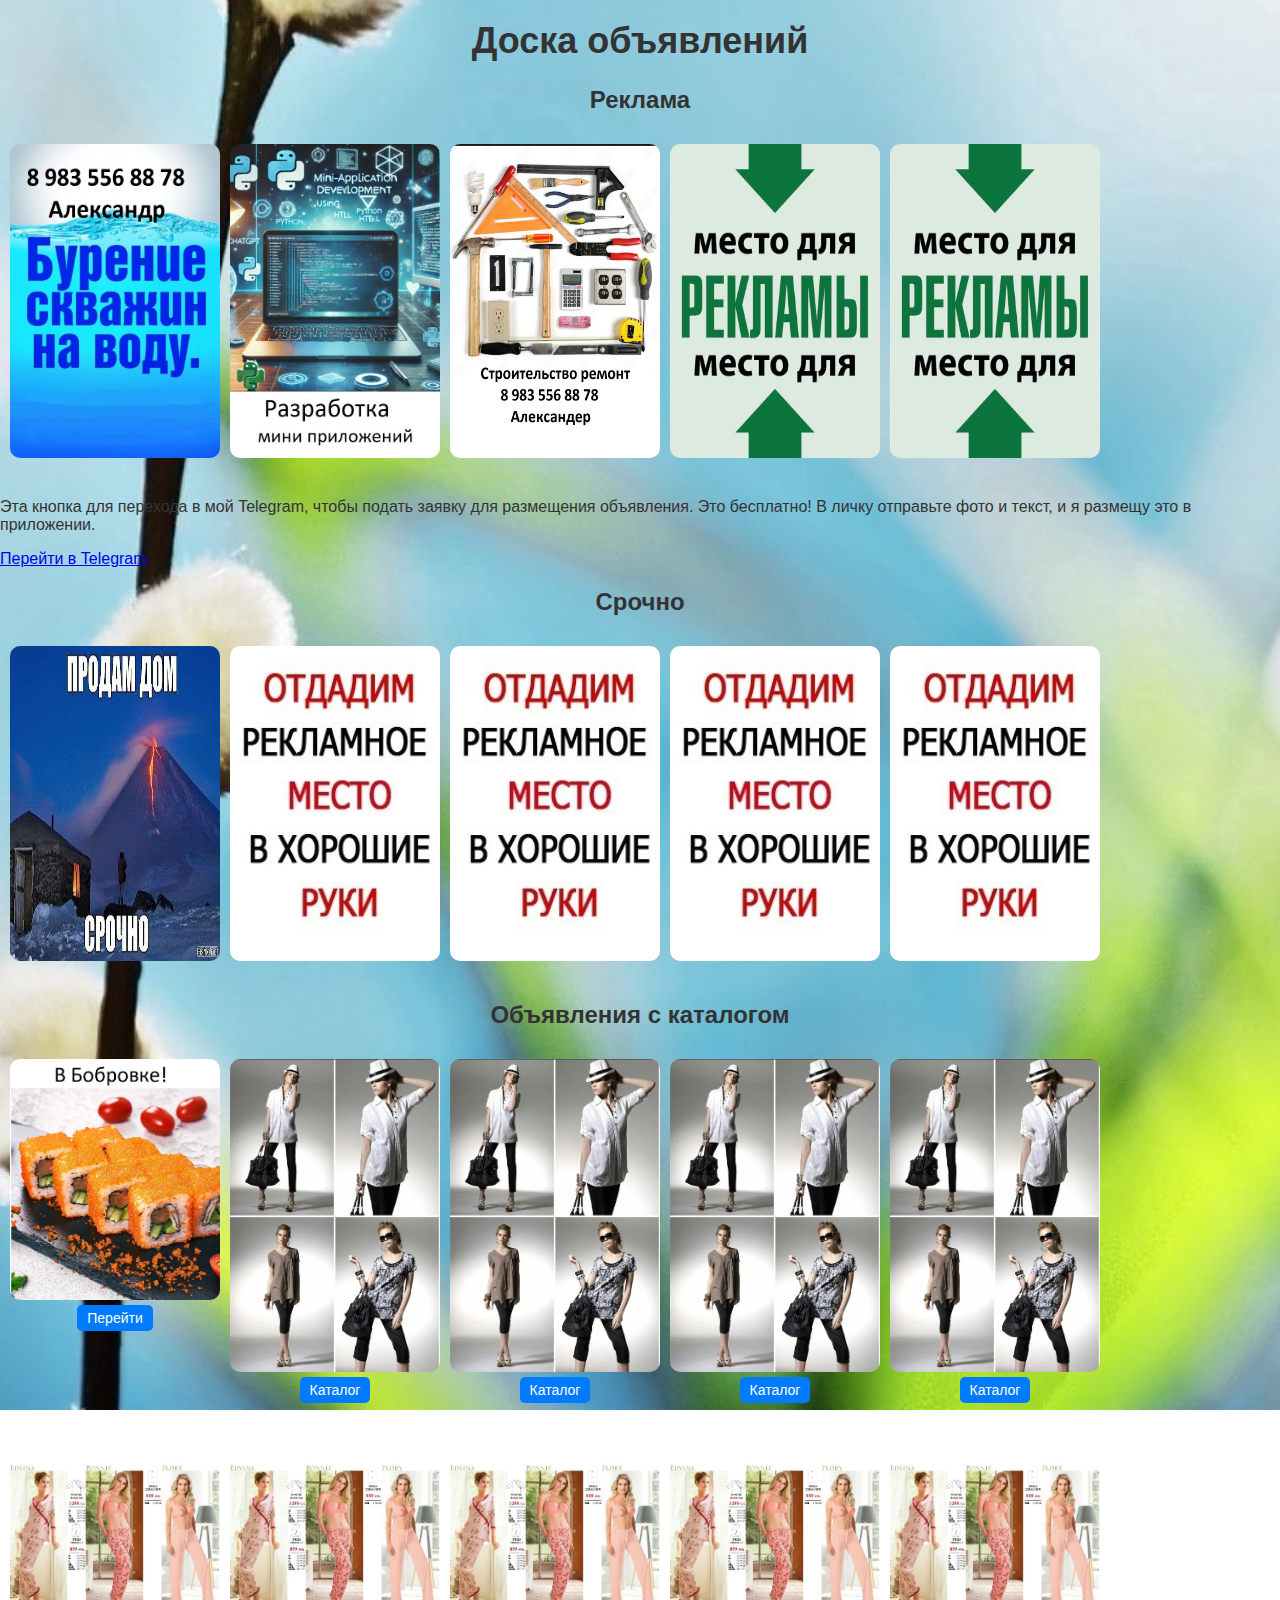
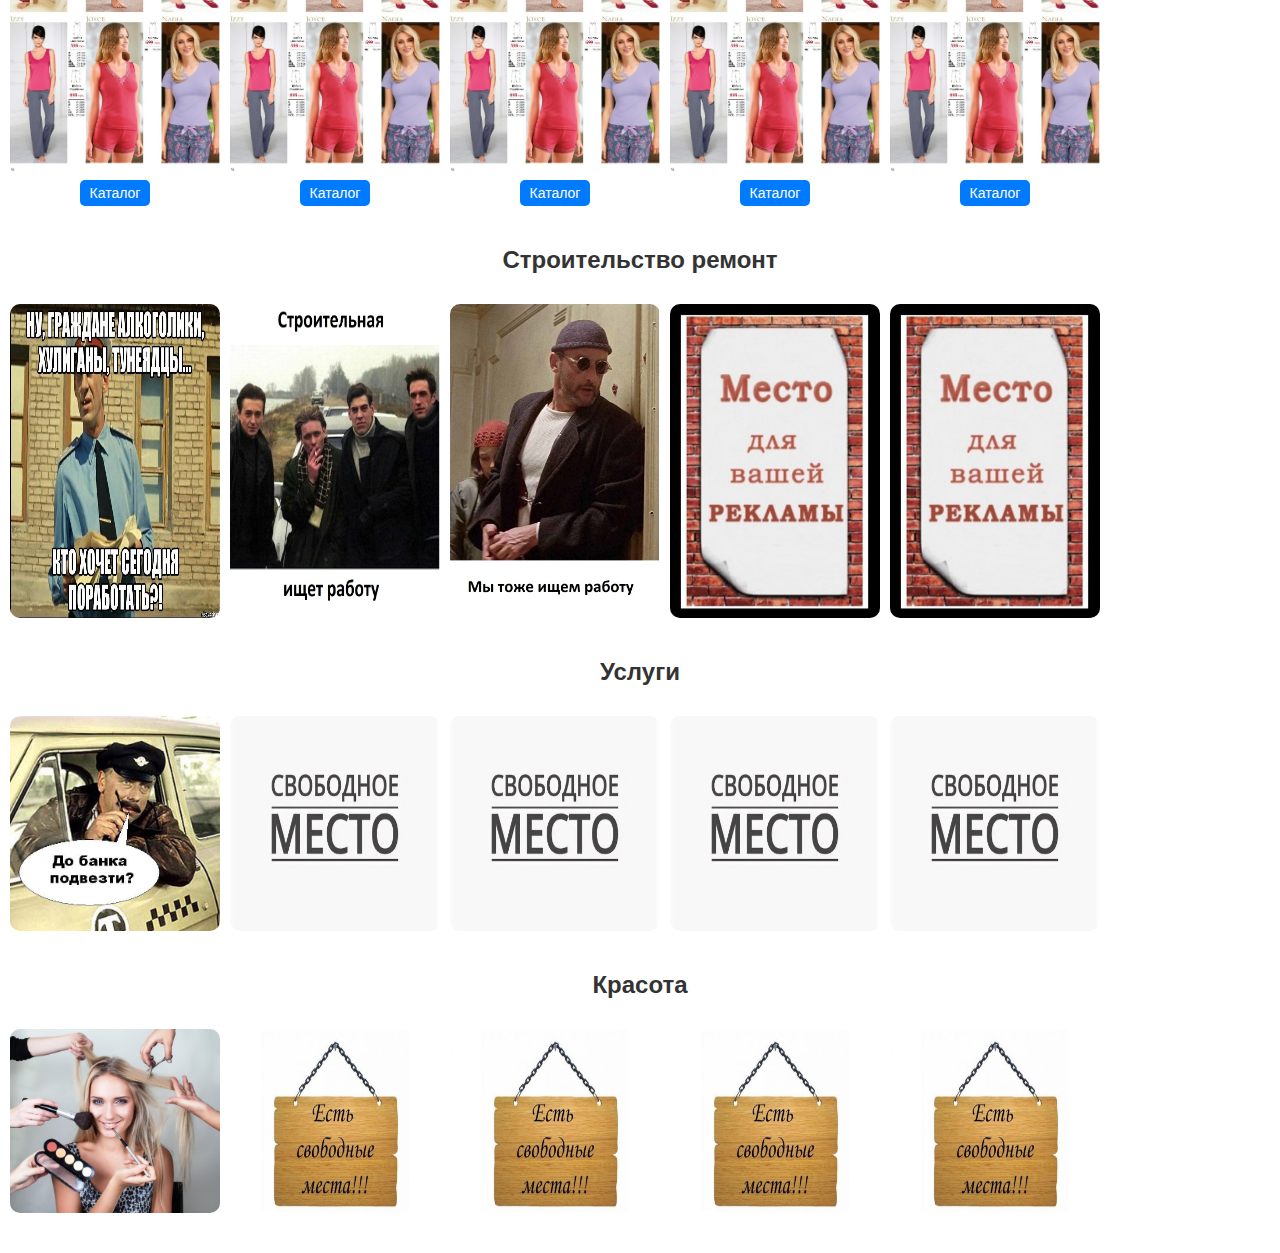
==== index.html @ 1b807256 "Update index.html" ====
<!DOCTYPE html>
<html lang="ru">
<head>
    <meta charset="UTF-8">
    <meta name="viewport" content="width=device-width, initial-scale=1.0">
    <title>Доска объявлений</title>

<style>
    body {
        background: url('background/background2.jpg') no-repeat center center fixed;
        background-size: cover;
        font-family: Arial, sans-serif;
        color: #333;
        margin: 0;
        padding: 0;
    }

    /* Заголовок страницы */
    h1 {
        text-align: center;
        font-size: 36px;
        margin-top: 20px;
    }

    /* Строка под заголовком */
    .post-ad {
        text-align: center;
        font-size: 18px;
        margin-top: 10px;
    }

    /* Контейнер разделов */
    .section {
        margin-bottom: 30px;
        text-align: center;
    }

    /* Контейнер с изображениями */
    .images-container {
        display: flex;
        gap: 10px;
        justify-content: flex-start;
        overflow-x: auto; /* Позволяет листать изображения */
        scroll-behavior: smooth;
        padding: 10px;
        margin-top: 20px;
    }

    /* Изображения внутри контейнера (увеличенный размер) */
    .images-container img {
        width: 210px; /* Увеличиваем размер изображения в 2 раза */
        height: auto;
        border-radius: 10px;
        cursor: pointer;
        transition: transform 0.3s;
    }

    .images-container img:hover {
        transform: scale(1.1);
    }

    /* Полноэкранное изображение */
    .fullscreen {
        position: fixed;
        top: 0;
        left: 0;
        width: 100%;
        height: 100%;
        background: rgba(0, 0, 0, 0.8);
        display: none;
        justify-content: center;
        align-items: center;
        z-index: 1000;
    }

    .fullscreen img {
        max-width: 90%;
        max-height: 90%;
        border-radius: 10px;
    }

    .fullscreen.active {
        display: flex;
    }

    /* Медиазапросы для мобильных устройств */
    @media (max-width: 768px) {
        .images-container img {
            width: 200px; /* Уменьшаем размер изображений на мобильных устройствах */
            /* Чтобы изменить размер изображений на мобильных, поменяй значение width */
        }

        h1 {
            font-size: 24px;
        }

        .section h2 {
            font-size: 20px;
        }

        .post-ad {
            font-size: 16px;
        }
    }

    @media (max-width: 480px) {
        .images-container img {
            width: 160px; /* Еще больше уменьшаем изображения на экранах меньше 480px */
            /* Измените значение width для настройки размера на маленьких экранах */
        }

        h1 {
            font-size: 20px;
        }

        .section h2 {
            font-size: 18px;
        }

        .post-ad {
            font-size: 14px;
        }



        /* Контейнер для кнопки Telegram */
        .telegram-container {
            text-align: center;
            margin: 20px auto;
        }

        .telegram-button {
            display: inline-block;
            padding: 10px 20px;
            font-size: 18px;
            color: white;
            background-color: #0088cc;
            text-decoration: none;
            border-radius: 5px;
            transition: background 0.3s;
        }

        .telegram-button:hover {
            background-color: #006699;
        }

        
    }
</style>

<body>
    <h1>Доска объявлений</h1>

    <div class="post-ad">
        <p></p>
    </div>

    


    

    <!-- Раздел: Реклама -->
    <div class="section">
        <h2>Реклама</h2>
        <div class="images-container">
            <img src="reklama/ad1.jpg" alt="Реклама 1" onclick="openFullscreen(this)">
            <img src="reklama/razrabotka_mini_app.jpg" alt="Реклама 3" onclick="openFullscreen(this)">
            <img src="reklama/ad2.jpg" alt="Реклама 2" onclick="openFullscreen(this)">
            <img src="reklama/ad99.jpg" alt="Реклама 4" onclick="openFullscreen(this)">
            <img src="reklama/ad99.jpg" alt="Реклама 5" onclick="openFullscreen(this)">
        </div>
    </div>


    <!-- Кнопка Telegram -->
    <div class="telegram-container">
        <p>Эта кнопка для перехода в мой Telegram, чтобы подать заявку для размещения объявления. Это бесплатно! В личку отправьте фото и текст, и я размещу это в приложении.</p>
        <a href="https://t.me/Aleksander_Oshepkov" target="_blank" class="telegram-button">Перейти в Telegram</a>
    </div>

    
    

    <!-- Раздел: Срочно -->
    <div class="section">
        <h2>Срочно</h2>
        <div class="images-container">
            <img src="srochno/ad1.jpg" alt="Срочно 1" onclick="openFullscreen(this)">
            <img src="srochno/ad99.jpg" alt="Срочно 2" onclick="openFullscreen(this)">
            <img src="srochno/ad99.jpg" alt="Срочно 3" onclick="openFullscreen(this)">
            <img src="srochno/ad99.jpg" alt="Срочно 4" onclick="openFullscreen(this)">
            <img src="srochno/ad99.jpg" alt="Срочно 5" onclick="openFullscreen(this)">
        </div>
    </div>




     <div class="section">
    <h2>Объявления с каталогом</h2>
    <div class="images-container">
        <div class="image-wrapper">
            <img src="katalog/rolls.jpg" alt="Услуги 1" onclick="openFullscreen(this)">
            <a href="https://aleksander-hub.github.io/index-html/" class="catalog-button" target="_blank">Перейти</a>
        </div>
        <div class="image-wrapper">
            <img src="katalog/katalog1/image.jpg" alt="Услуги 2" onclick="openFullscreen(this)">
            <a href="katalog1.html" class="catalog-button" target="_blank">Каталог</a>
        </div>
        <div class="image-wrapper">
            <img src="katalog/katalog1/image.jpg" alt="Услуги 3" onclick="openFullscreen(this)">
            <a href="katalog1.html" class="catalog-button" target="_blank">Каталог</a>
        </div>
        <div class="image-wrapper">
            <img src="katalog/katalog1/image.jpg" alt="Услуги 4" onclick="openFullscreen(this)">
            <a href="katalog1.html" class="catalog-button" target="_blank">Каталог</a>
        </div>
        <div class="image-wrapper">
            <img src="katalog/katalog1/image.jpg" alt="Услуги 5" onclick="openFullscreen(this)">
            <a href="katalog1.html" class="catalog-button" target="_blank">Каталог</a>
        </div>
    </div>
</div>


     <div class="section">
    <h2></h2>
    <div class="images-container">
        <div class="image-wrapper">
            <img src="katalog/katalog1/image99.jpg" alt="Услуги 1" onclick="openFullscreen(this)">
            <a href="katalog1.html" class="catalog-button" target="_blank">Каталог</a>
        </div>
        <div class="image-wrapper">
            <img src="katalog/katalog1/image99.jpg" alt="Услуги 2" onclick="openFullscreen(this)">
            <a href="katalog1.html" class="catalog-button" target="_blank">Каталог</a>
        </div>
        <div class="image-wrapper">
            <img src="katalog/katalog1/image99.jpg" alt="Услуги 3" onclick="openFullscreen(this)">
            <a href="katalog1.html" class="catalog-button" target="_blank">Каталог</a>
        </div>
        <div class="image-wrapper">
            <img src="katalog/katalog1/image99.jpg" alt="Услуги 4" onclick="openFullscreen(this)">
            <a href="katalog1.html" class="catalog-button" target="_blank">Каталог</a>
        </div>
        <div class="image-wrapper">
            <img src="katalog/katalog1/image99.jpg" alt="Услуги 5" onclick="openFullscreen(this)">
            <a href="katalog1.html" class="catalog-button" target="_blank">Каталог</a>
        </div>
    </div>
</div>

    <style>
    .image-wrapper {
        display: flex;
        flex-direction: column;
        align-items: center;
    }

    .catalog-button {
        display: inline-block;
        margin-top: 5px;
        padding: 5px 10px;
        background-color: #007bff;
        color: #fff;
        text-decoration: none;
        border-radius: 5px;
        font-size: 14px;
        text-align: center;
        transition: background 0.3s;
    }

    .catalog-button:hover {
        background-color: #0056b3;
    }
</style>


    



    

    
    <!-- Раздел: Кто хочет поработать -->
    <div class="section">
        <h2>Строительство ремонт</h2>
        <div class="images-container">
            <img src="ktohochetporabotati/ad1.jpg" alt="Кто хочет поработать 1" onclick="openFullscreen(this)">
            <img src="ktohochetporabotati/ad2.jpg" alt="Кто хочет поработать 2" onclick="openFullscreen(this)">
            <img src="ktohochetporabotati/ad3.jpg" alt="Кто хочет поработать 3" onclick="openFullscreen(this)">
            <img src="ktohochetporabotati/ad99.jpg" alt="Кто хочет поработать 4" onclick="openFullscreen(this)">
            <img src="ktohochetporabotati/ad99.jpg" alt="Кто хочет поработать 5" onclick="openFullscreen(this)">
        </div>
    </div>

    <!-- Раздел: Услуги -->
    <div class="section">
        <h2>Услуги</h2>
        <div class="images-container">
            <img src="uslugi/ad1.jpg" alt="Услуги 1" onclick="openFullscreen(this)">
            <img src="uslugi/ad99.jpg" alt="Услуги 2" onclick="openFullscreen(this)">
            <img src="uslugi/ad99.jpg" alt="Услуги 3" onclick="openFullscreen(this)">
            <img src="uslugi/ad99.jpg" alt="Услуги 4" onclick="openFullscreen(this)">
            <img src="uslugi/ad99.jpg" alt="Услуги 5" onclick="openFullscreen(this)">
        </div>
    </div>

    <!-- Раздел: Красота -->
    <div class="section">
        <h2>Красота</h2>
        <div class="images-container">
            <img src="krasota/ad1.jpg" alt="Красота 1" onclick="openFullscreen(this)">
            <img src="krasota/ad99.jpg" alt="Красота 2" onclick="openFullscreen(this)">
            <img src="krasota/ad99.jpg" alt="Красота 3" onclick="openFullscreen(this)">
            <img src="krasota/ad99.jpg" alt="Красота 4" onclick="openFullscreen(this)">
            <img src="krasota/ad99.jpg" alt="Красота 5" onclick="openFullscreen(this)">
        </div>
    </div>

    <div id="fullscreen" class="fullscreen" onclick="closeFullscreen()">
        <img id="fullscreen-img" src="" alt="Fullscreen Image">
    </div>


    
    <script>
        
        
        
        
        function openFullscreen(imgElement) {
            const fullscreenDiv = document.getElementById('fullscreen');
            const fullscreenImg = document.getElementById('fullscreen-img');
            fullscreenImg.src = imgElement.src;
            fullscreenDiv.classList.add('active');
        }

        function closeFullscreen() {
            document.getElementById('fullscreen').classList.remove('active');
        }
    </script>
</body>
</html>
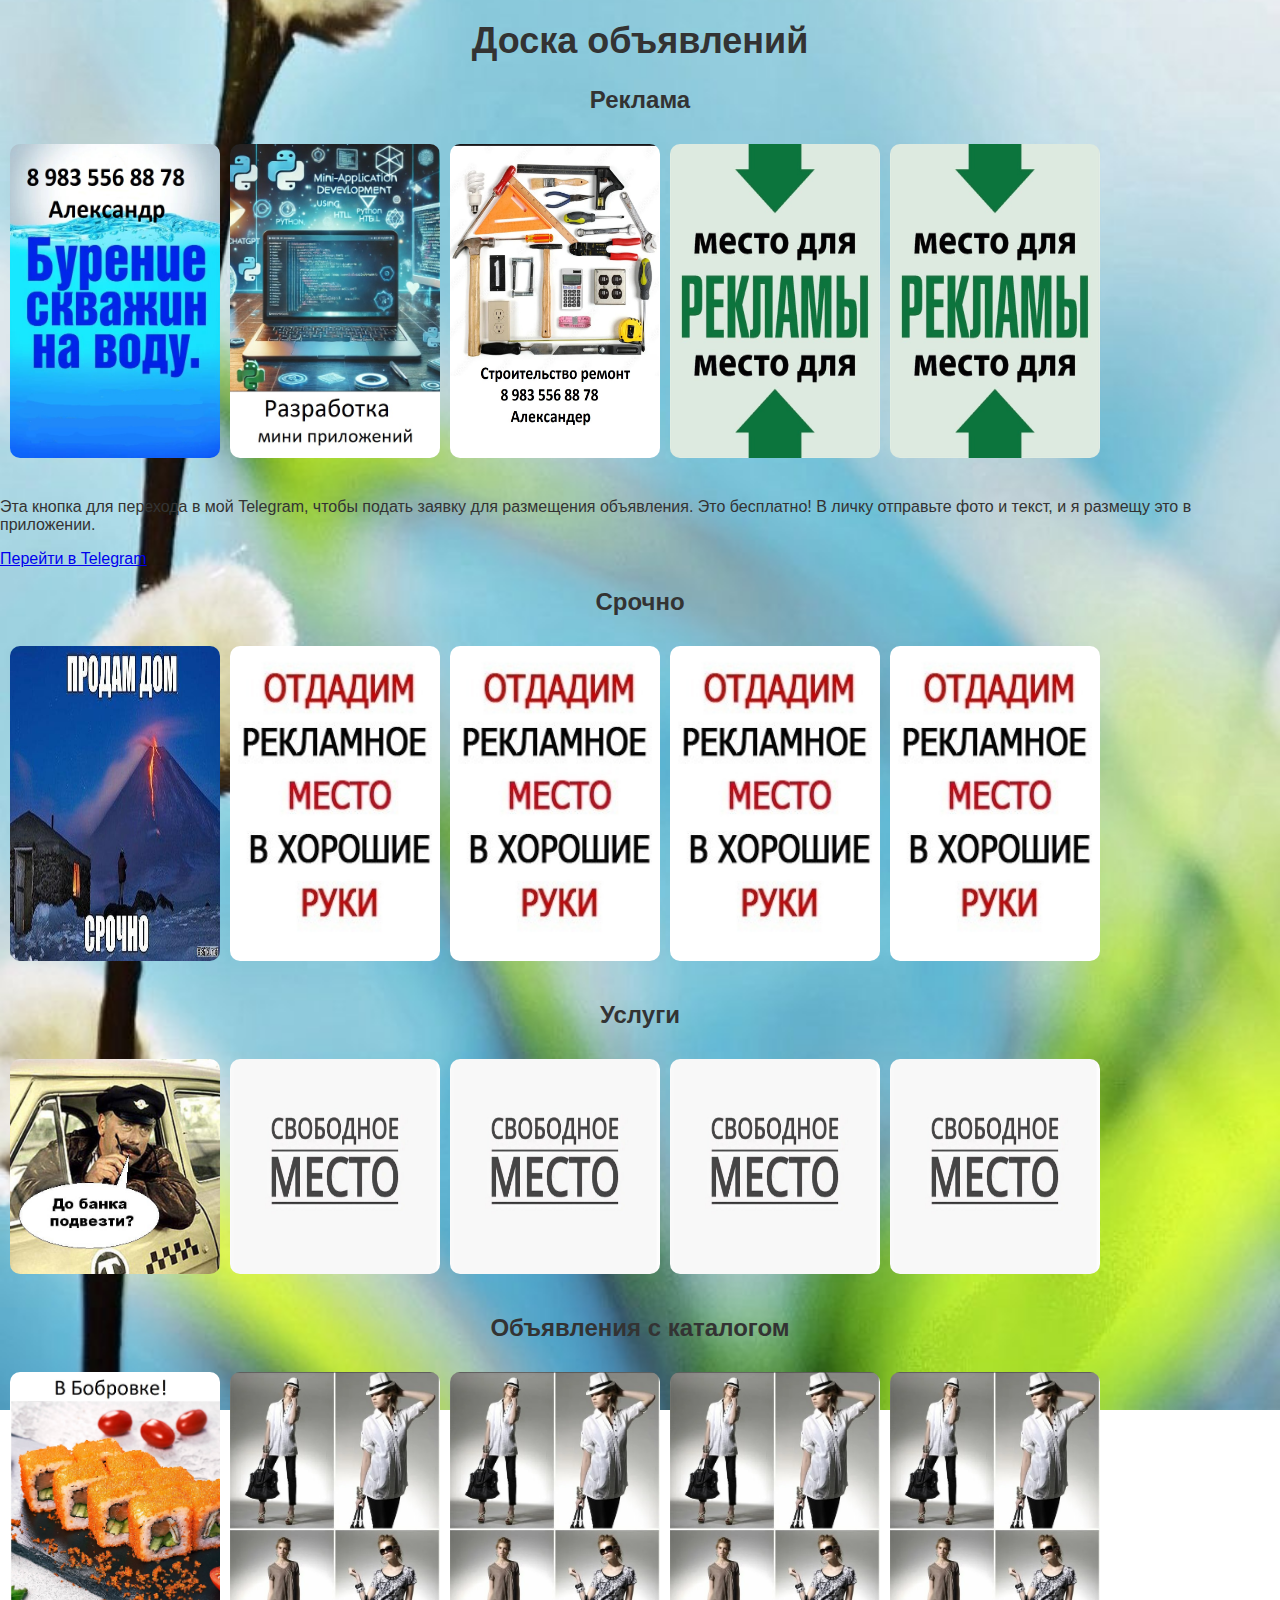
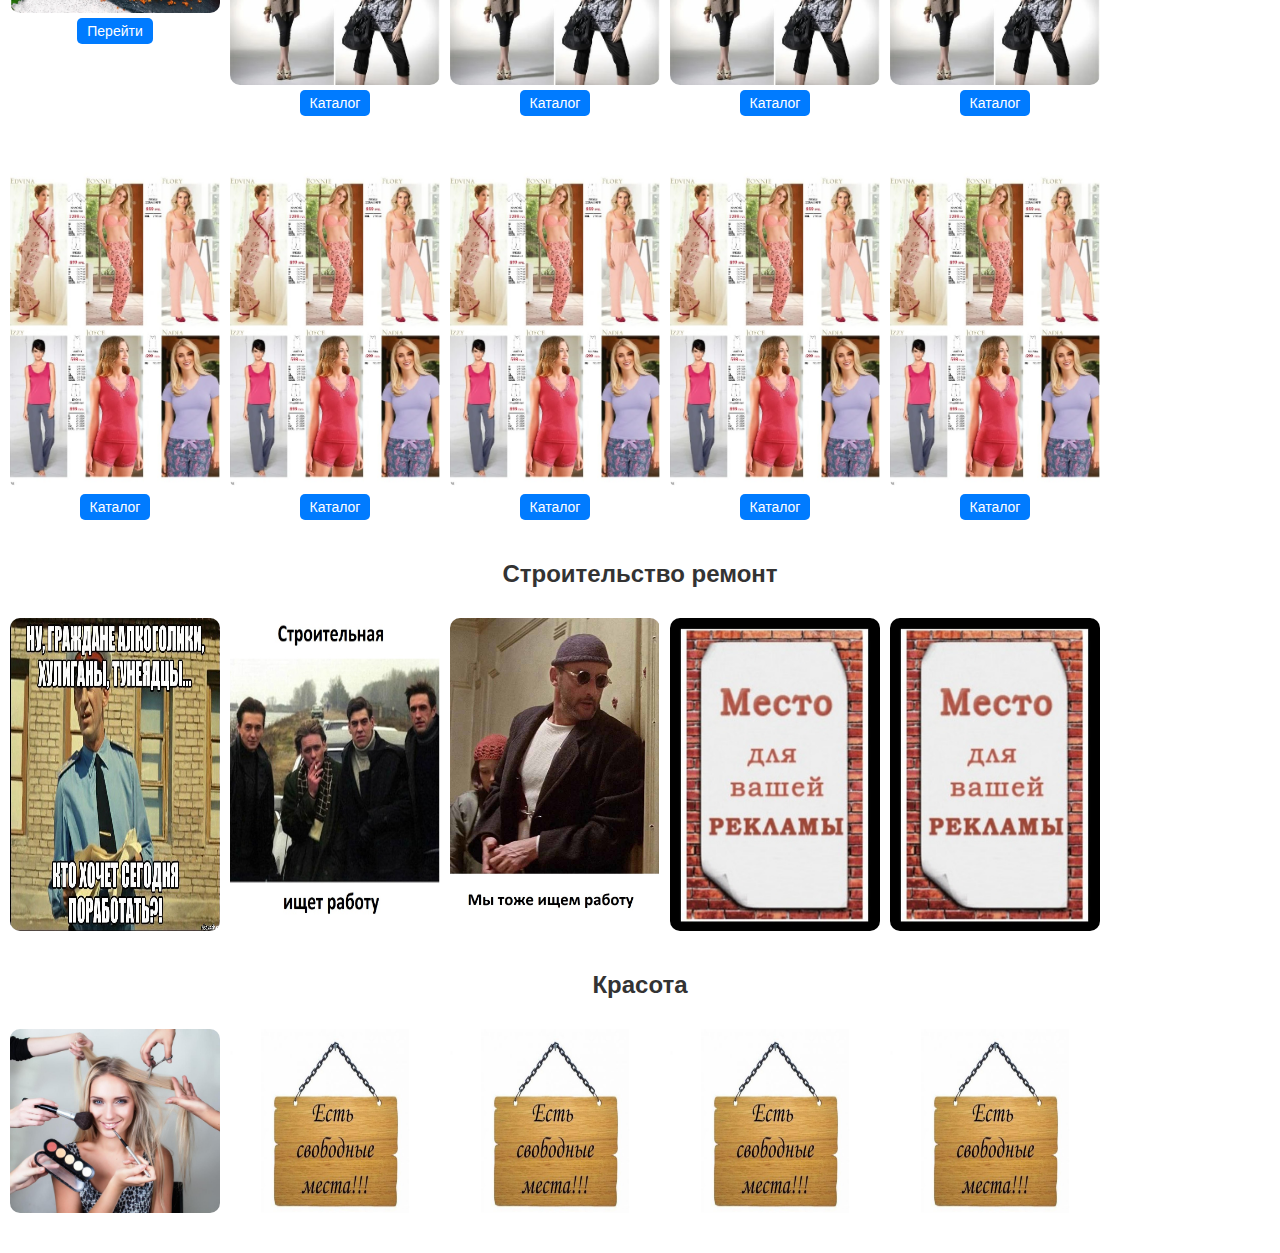
==== commit 370ff62d: "Update index.html" ====
--- a/index.html
+++ b/index.html
@@ -195,6 +195,17 @@
     </div>
 
 
+     <!-- Раздел: Услуги -->
+    <div class="section">
+        <h2>Услуги</h2>
+        <div class="images-container">
+            <img src="uslugi/ad1.jpg" alt="Услуги 1" onclick="openFullscreen(this)">
+            <img src="uslugi/ad99.jpg" alt="Услуги 2" onclick="openFullscreen(this)">
+            <img src="uslugi/ad99.jpg" alt="Услуги 3" onclick="openFullscreen(this)">
+            <img src="uslugi/ad99.jpg" alt="Услуги 4" onclick="openFullscreen(this)">
+            <img src="uslugi/ad99.jpg" alt="Услуги 5" onclick="openFullscreen(this)">
+        </div>
+    </div>
 
 
      <div class="section">
@@ -295,17 +306,7 @@
         </div>
     </div>
 
-    <!-- Раздел: Услуги -->
-    <div class="section">
-        <h2>Услуги</h2>
-        <div class="images-container">
-            <img src="uslugi/ad1.jpg" alt="Услуги 1" onclick="openFullscreen(this)">
-            <img src="uslugi/ad99.jpg" alt="Услуги 2" onclick="openFullscreen(this)">
-            <img src="uslugi/ad99.jpg" alt="Услуги 3" onclick="openFullscreen(this)">
-            <img src="uslugi/ad99.jpg" alt="Услуги 4" onclick="openFullscreen(this)">
-            <img src="uslugi/ad99.jpg" alt="Услуги 5" onclick="openFullscreen(this)">
-        </div>
-    </div>
+   
 
     <!-- Раздел: Красота -->
     <div class="section">
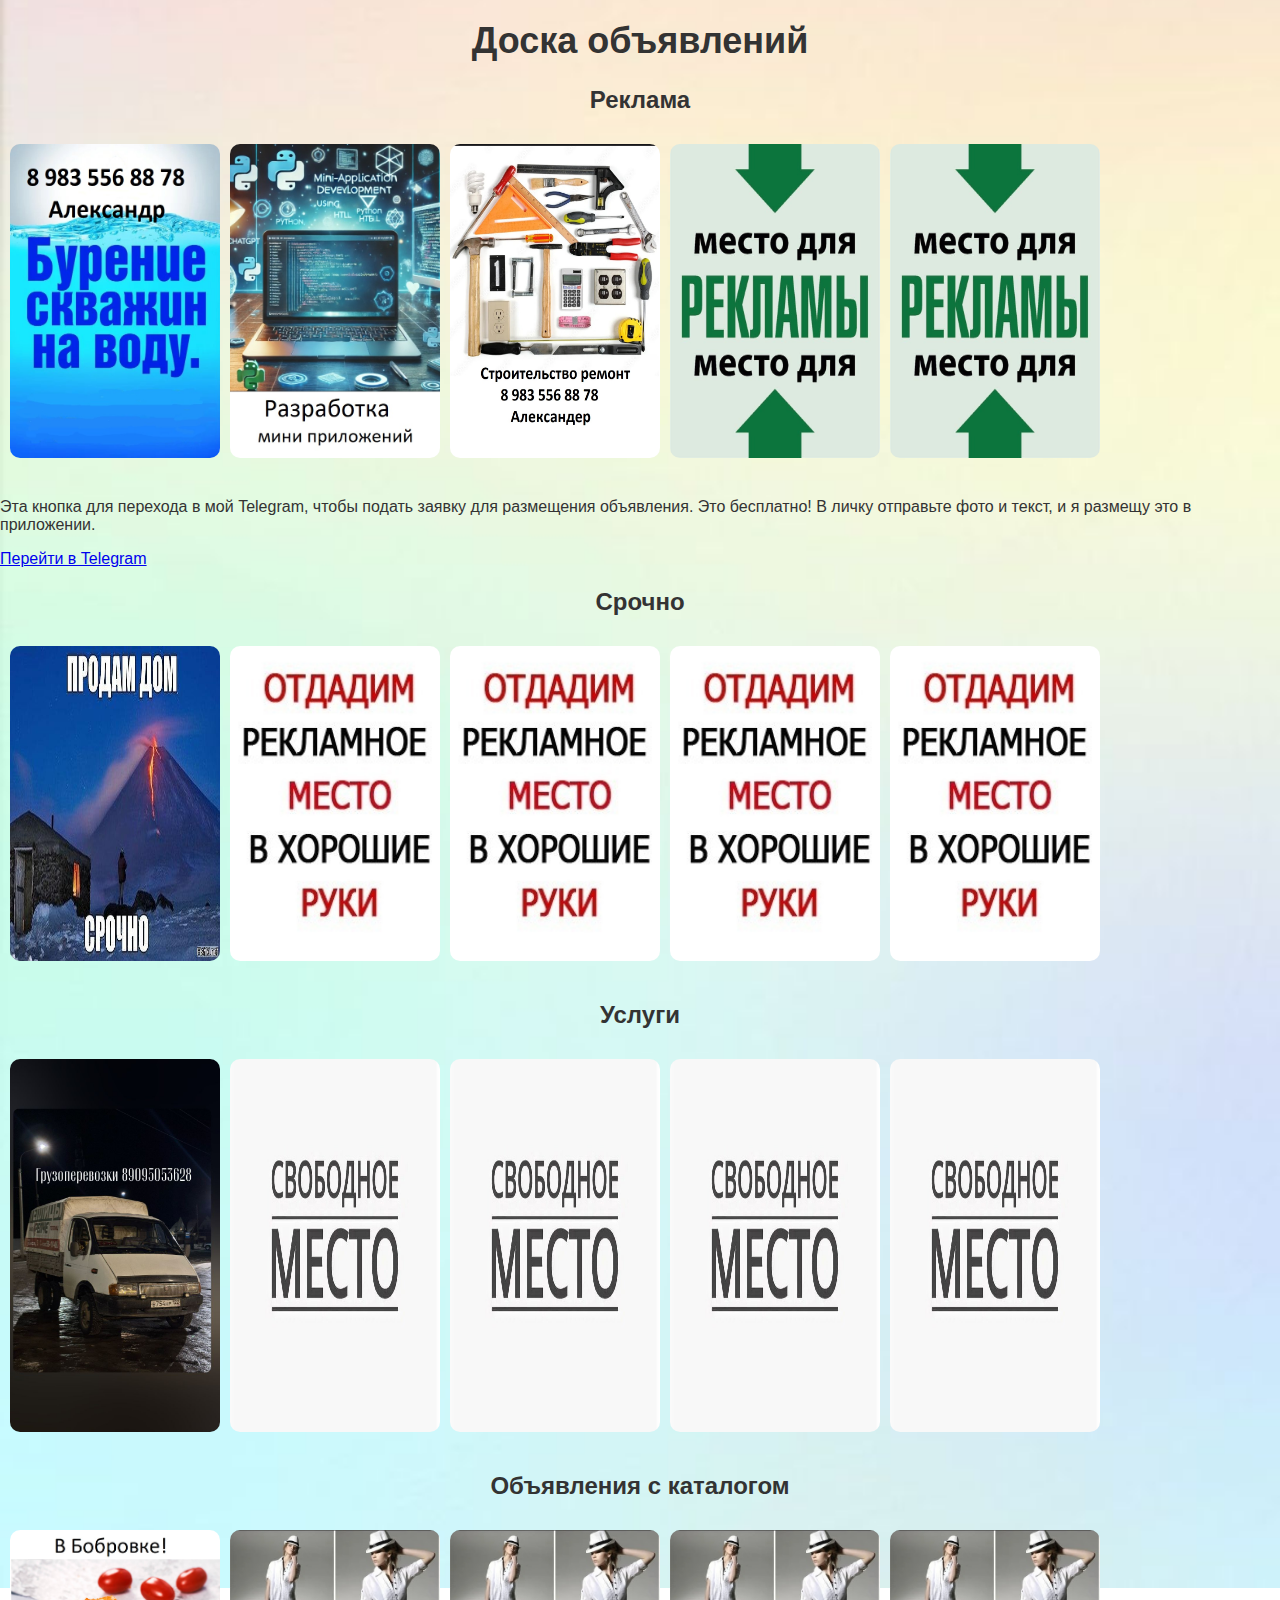
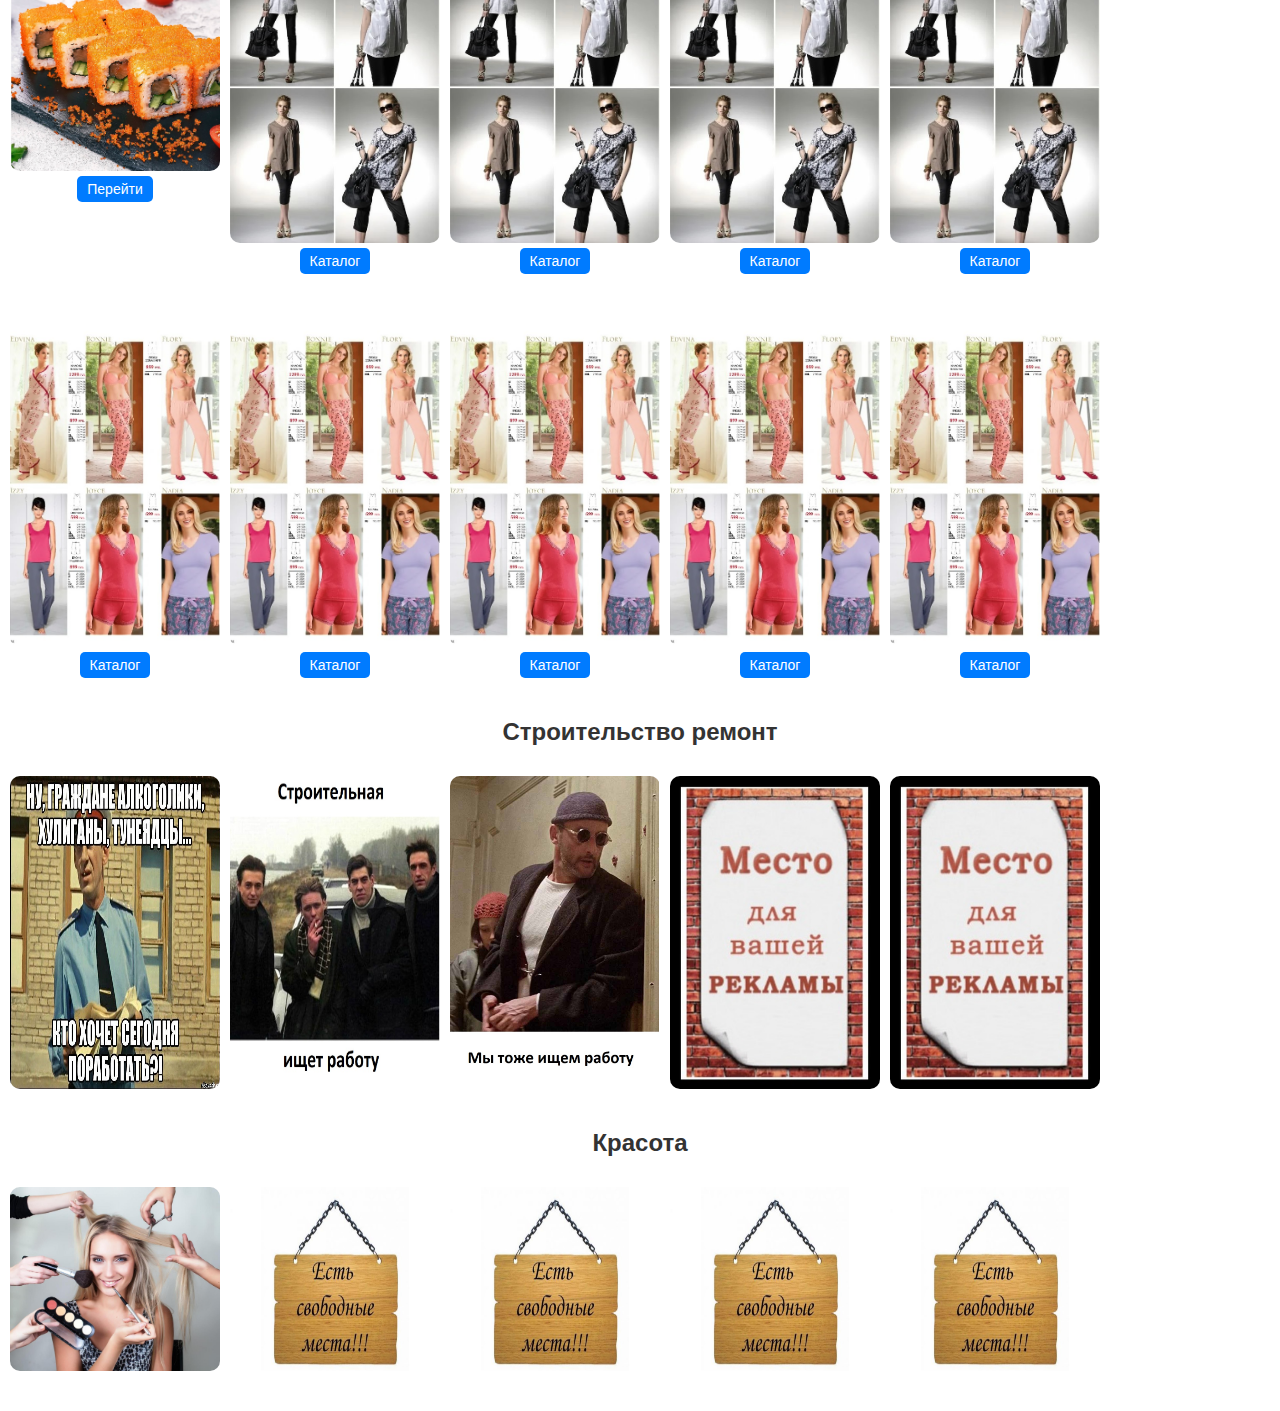
==== commit 532e3c96: "Update index.html" ====
--- a/index.html
+++ b/index.html
@@ -7,7 +7,7 @@
 
 <style>
     body {
-        background: url('background/background2.jpg') no-repeat center center fixed;
+        background: url('background/background45.jpg') no-repeat center center fixed;
         background-size: cover;
         font-family: Arial, sans-serif;
         color: #333;
@@ -199,7 +199,7 @@
     <div class="section">
         <h2>Услуги</h2>
         <div class="images-container">
-            <img src="uslugi/ad1.jpg" alt="Услуги 1" onclick="openFullscreen(this)">
+            <img src="uslugi/ad2.jpg" alt="Услуги 1" onclick="openFullscreen(this)">
             <img src="uslugi/ad99.jpg" alt="Услуги 2" onclick="openFullscreen(this)">
             <img src="uslugi/ad99.jpg" alt="Услуги 3" onclick="openFullscreen(this)">
             <img src="uslugi/ad99.jpg" alt="Услуги 4" onclick="openFullscreen(this)">
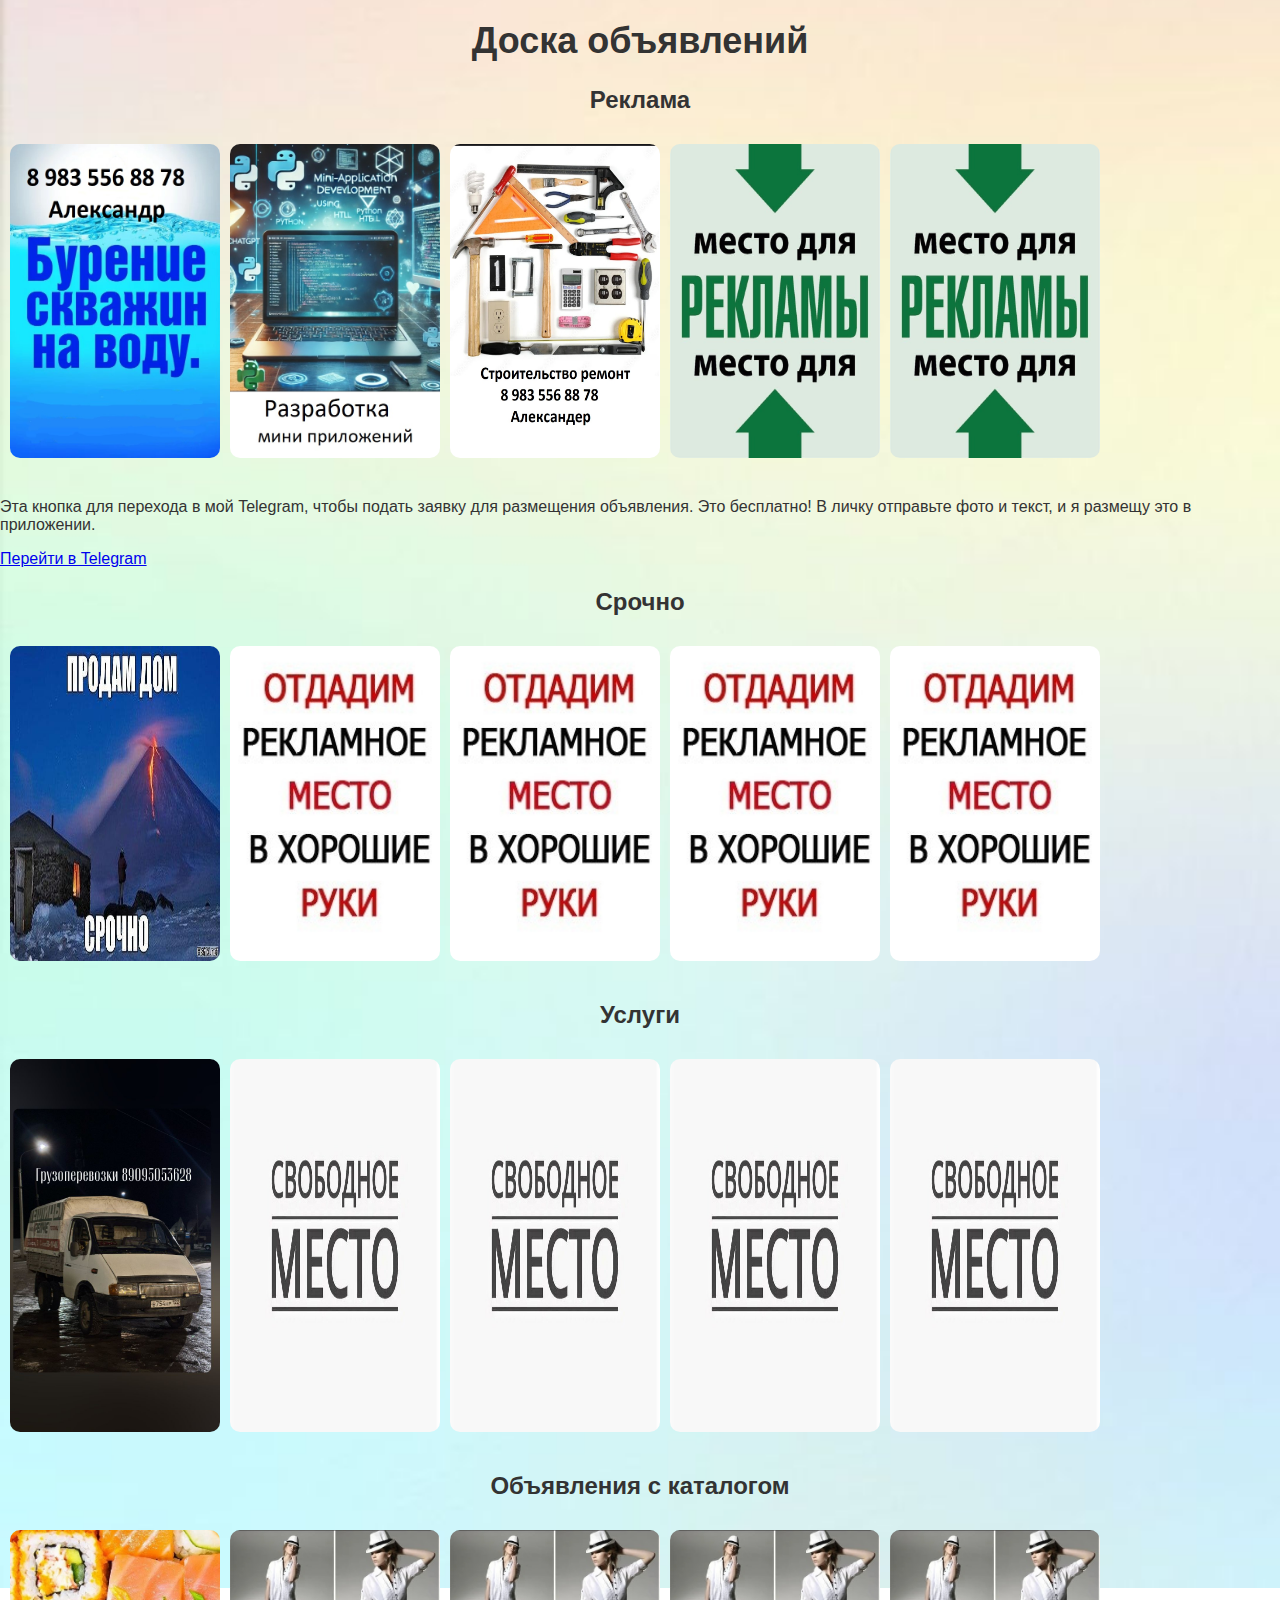
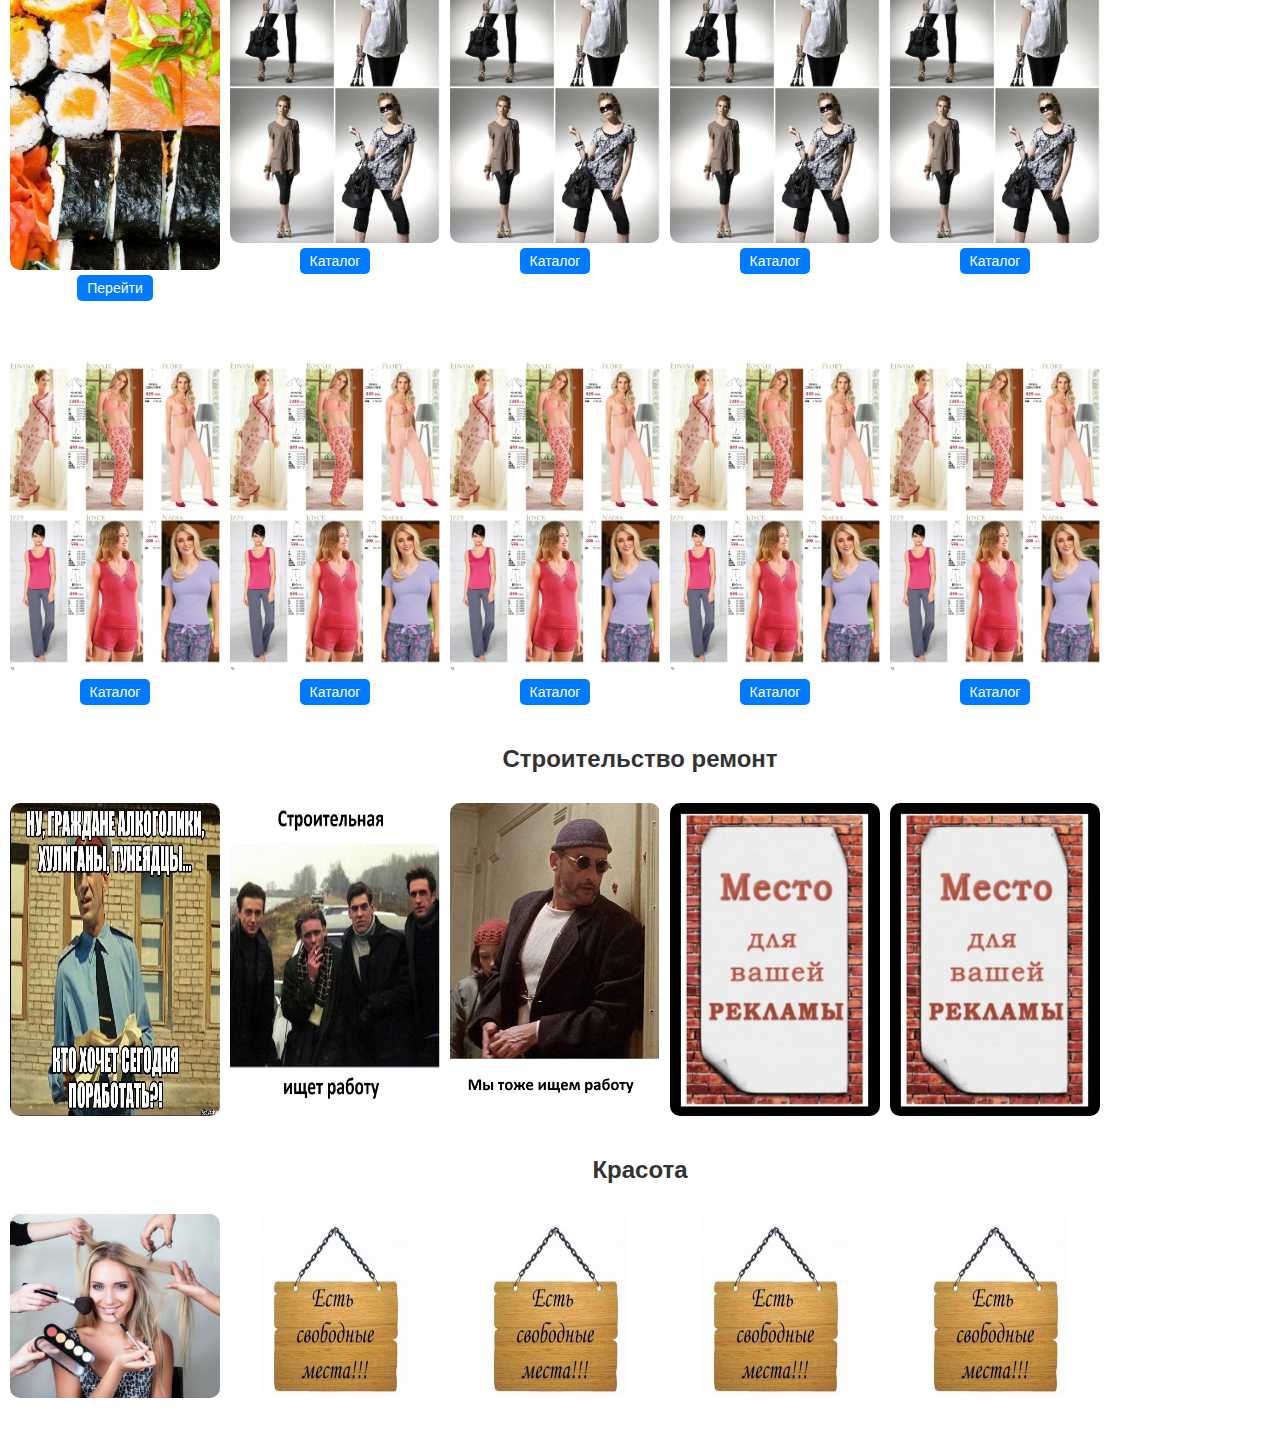
==== commit 74eb81bd: "Update index.html" ====
--- a/index.html
+++ b/index.html
@@ -212,8 +212,8 @@
     <h2>Объявления с каталогом</h2>
     <div class="images-container">
         <div class="image-wrapper">
-            <img src="katalog/rolls.jpg" alt="Услуги 1" onclick="openFullscreen(this)">
-            <a href="https://aleksander-hub.github.io/index-html/" class="catalog-button" target="_blank">Перейти</a>
+            <img src="katalog/rolls2.jpg" alt="Услуги 1" onclick="openFullscreen(this)">
+            <a href="https://chat.whatsapp.com/ELxBPak7xxa4uZ7jsgWJPz" class="catalog-button" target="_blank">Перейти</a>
         </div>
         <div class="image-wrapper">
             <img src="katalog/katalog1/image.jpg" alt="Услуги 2" onclick="openFullscreen(this)">
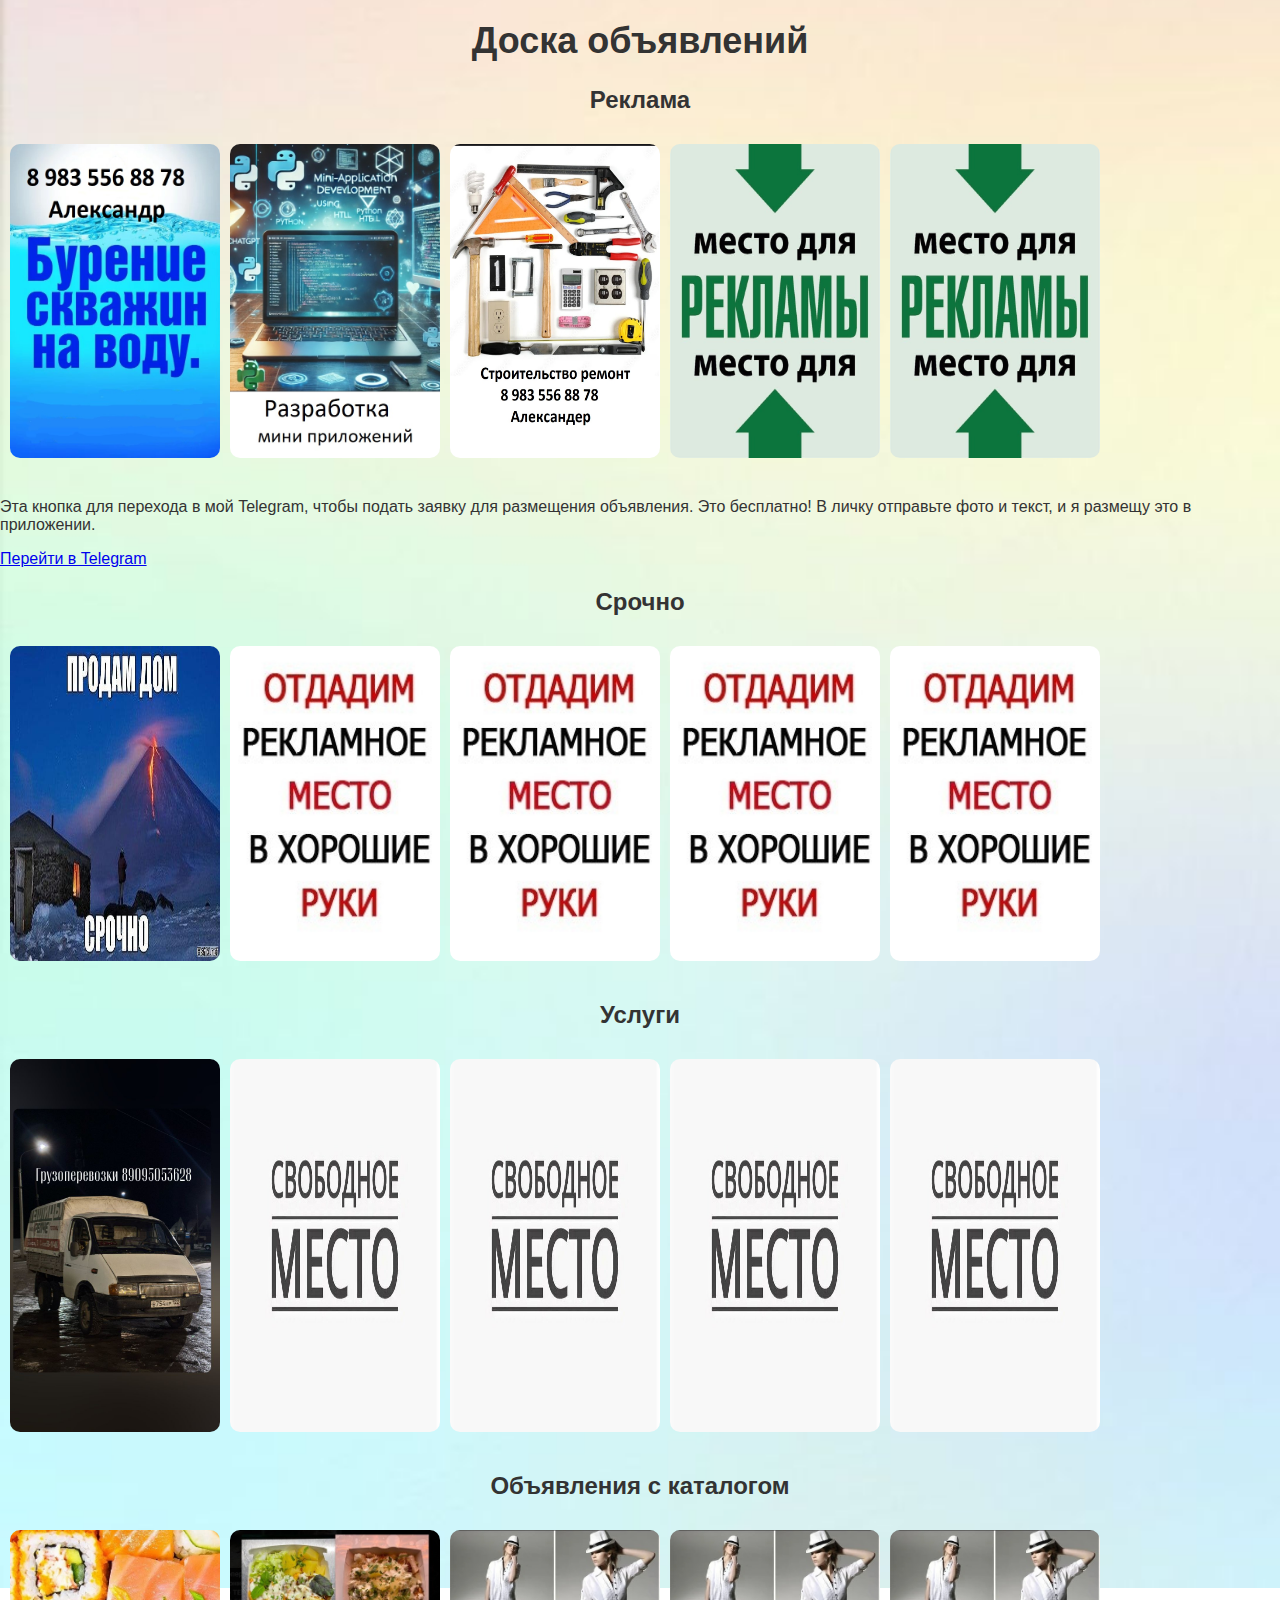
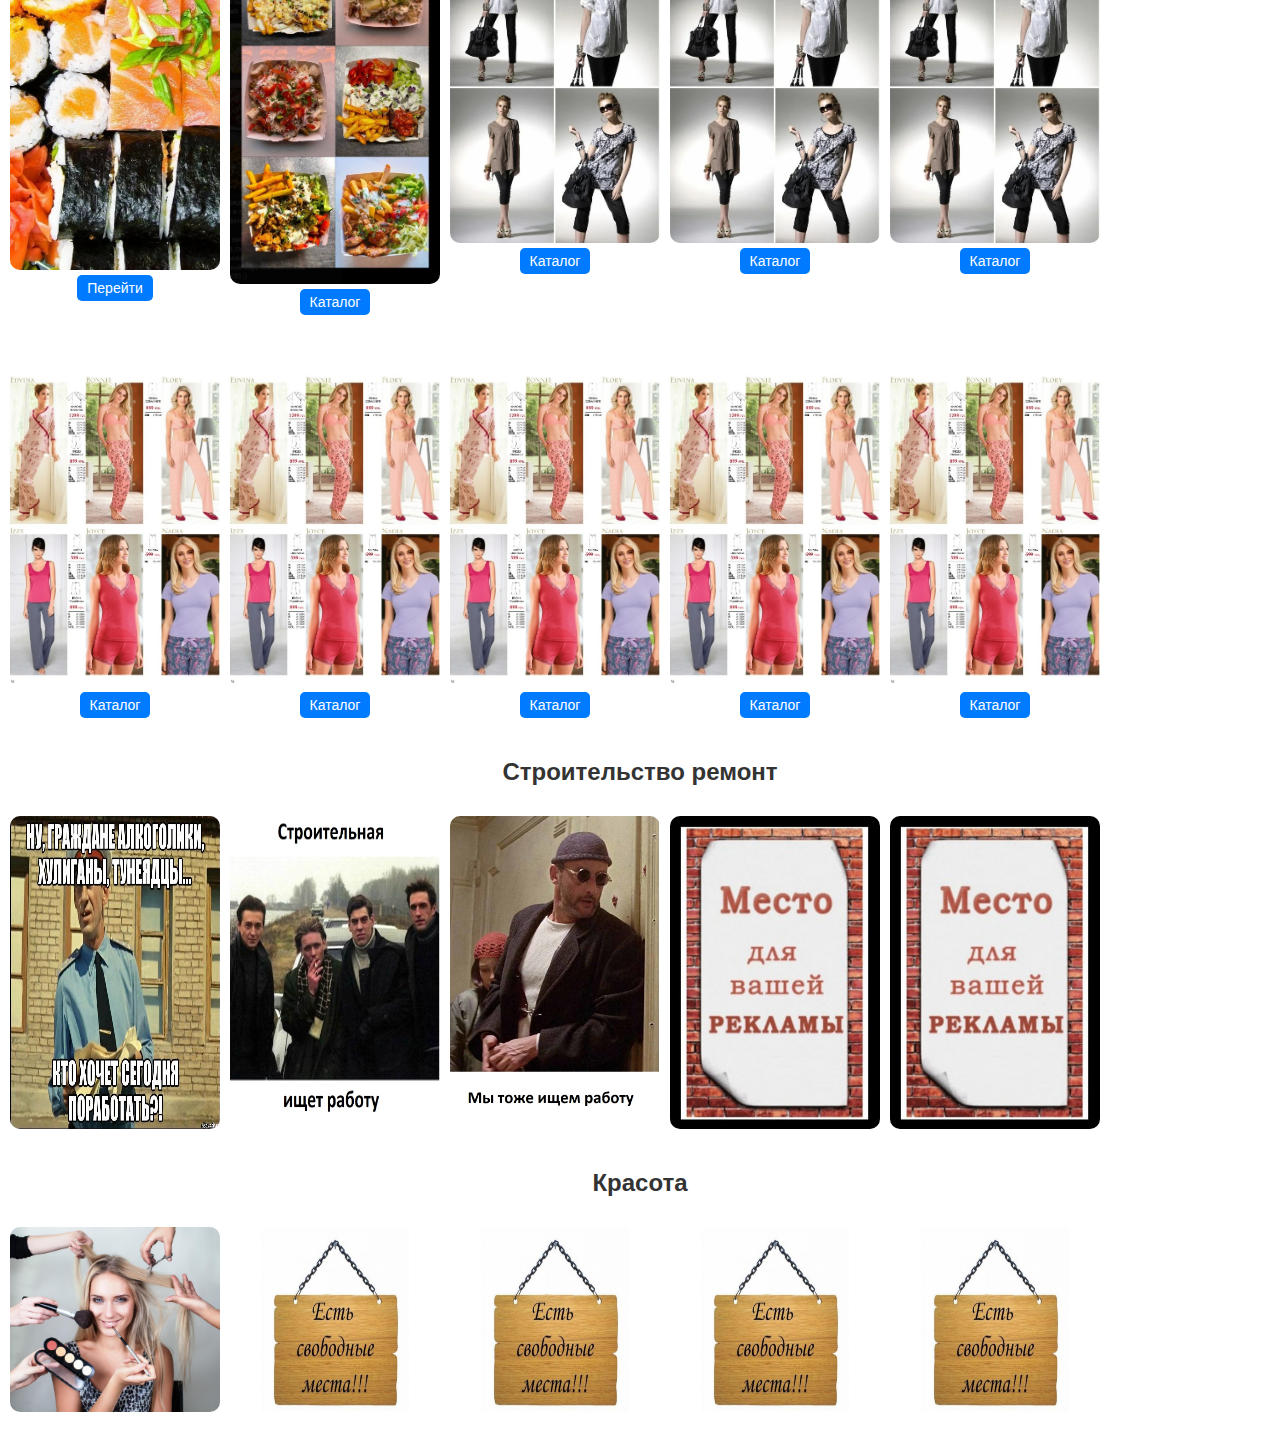
==== commit fe5c0574: "Update index.html" ====
--- a/index.html
+++ b/index.html
@@ -216,8 +216,8 @@
             <a href="https://chat.whatsapp.com/ELxBPak7xxa4uZ7jsgWJPz" class="catalog-button" target="_blank">Перейти</a>
         </div>
         <div class="image-wrapper">
-            <img src="katalog/katalog1/image.jpg" alt="Услуги 2" onclick="openFullscreen(this)">
-            <a href="katalog1.html" class="catalog-button" target="_blank">Каталог</a>
+            <img src="katalog/salat.jpg" alt="Услуги 2" onclick="openFullscreen(this)">
+            <a href="https://t.me/nochnoecafeveterok" class="catalog-button" target="_blank">Каталог</a>
         </div>
         <div class="image-wrapper">
             <img src="katalog/katalog1/image.jpg" alt="Услуги 3" onclick="openFullscreen(this)">
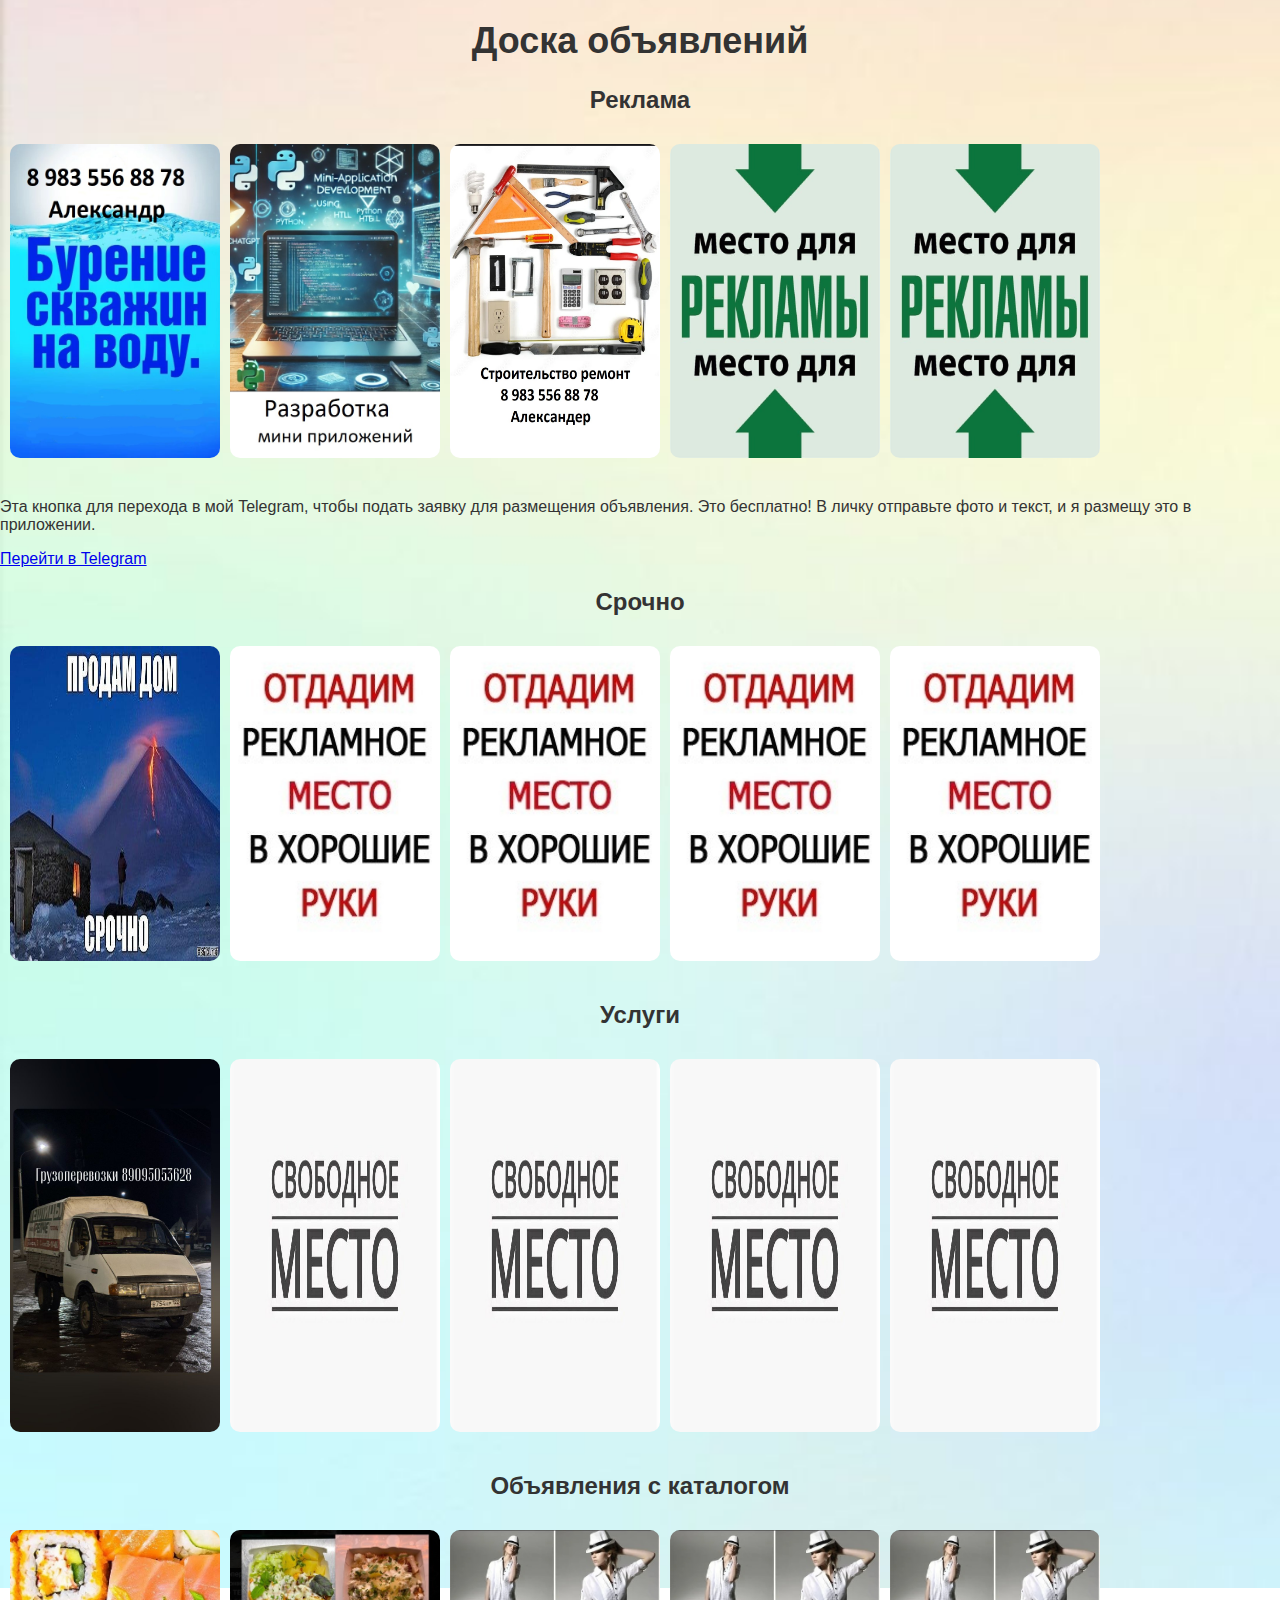
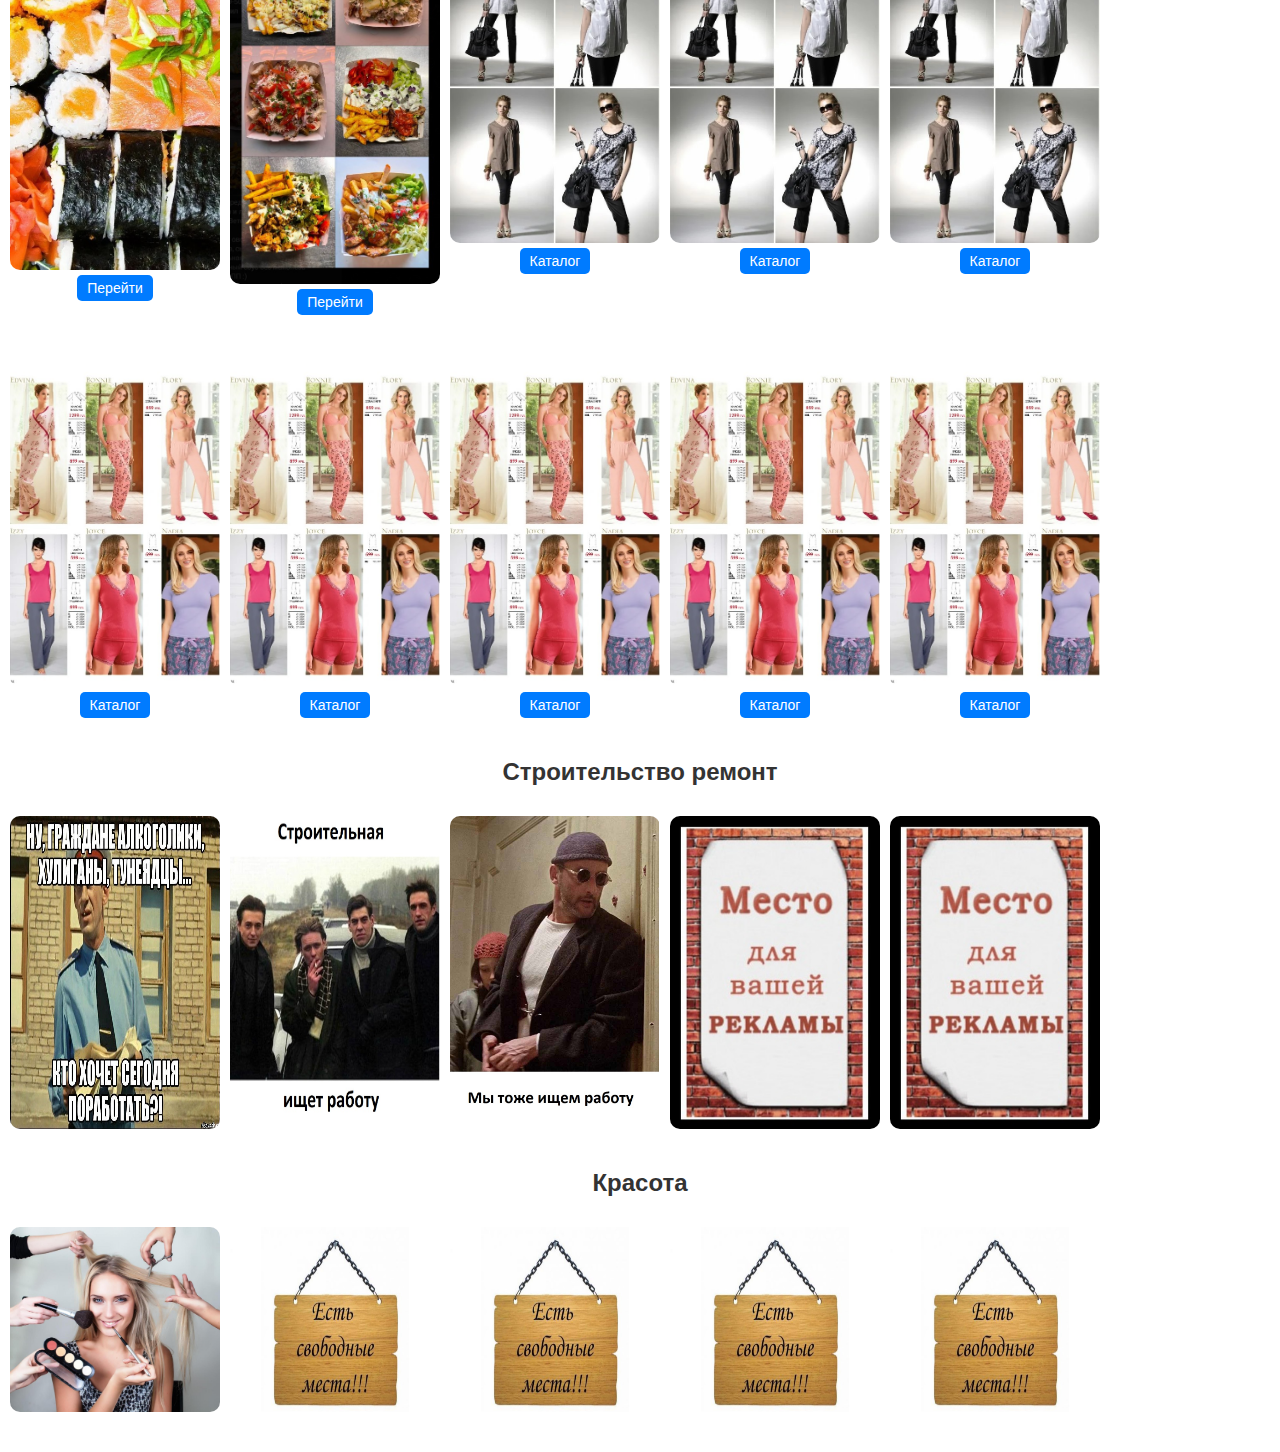
==== commit db8b6d18: "Update index.html" ====
--- a/index.html
+++ b/index.html
@@ -217,7 +217,7 @@
         </div>
         <div class="image-wrapper">
             <img src="katalog/salat.jpg" alt="Услуги 2" onclick="openFullscreen(this)">
-            <a href="https://t.me/nochnoecafeveterok" class="catalog-button" target="_blank">Каталог</a>
+            <a href="https://t.me/nochnoecafeveterok" class="catalog-button" target="_blank">Перейти</a>
         </div>
         <div class="image-wrapper">
             <img src="katalog/katalog1/image.jpg" alt="Услуги 3" onclick="openFullscreen(this)">
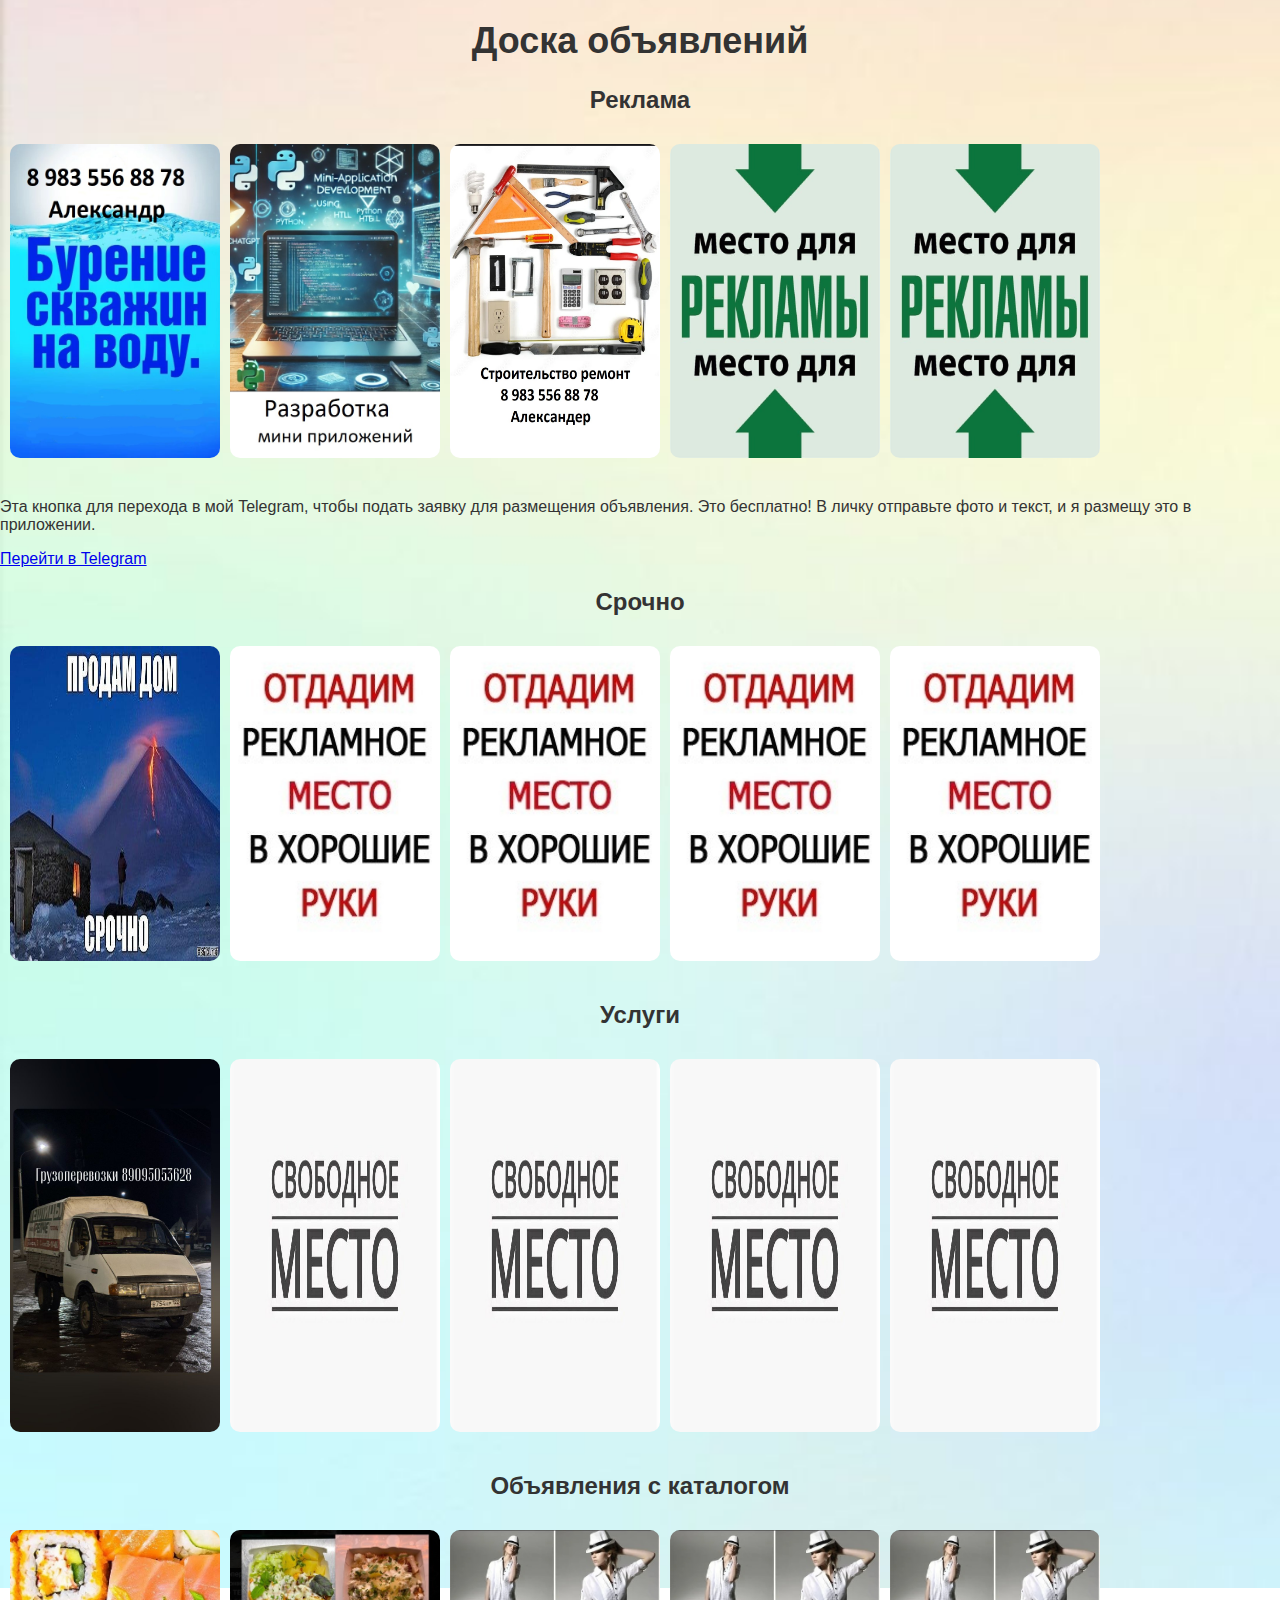
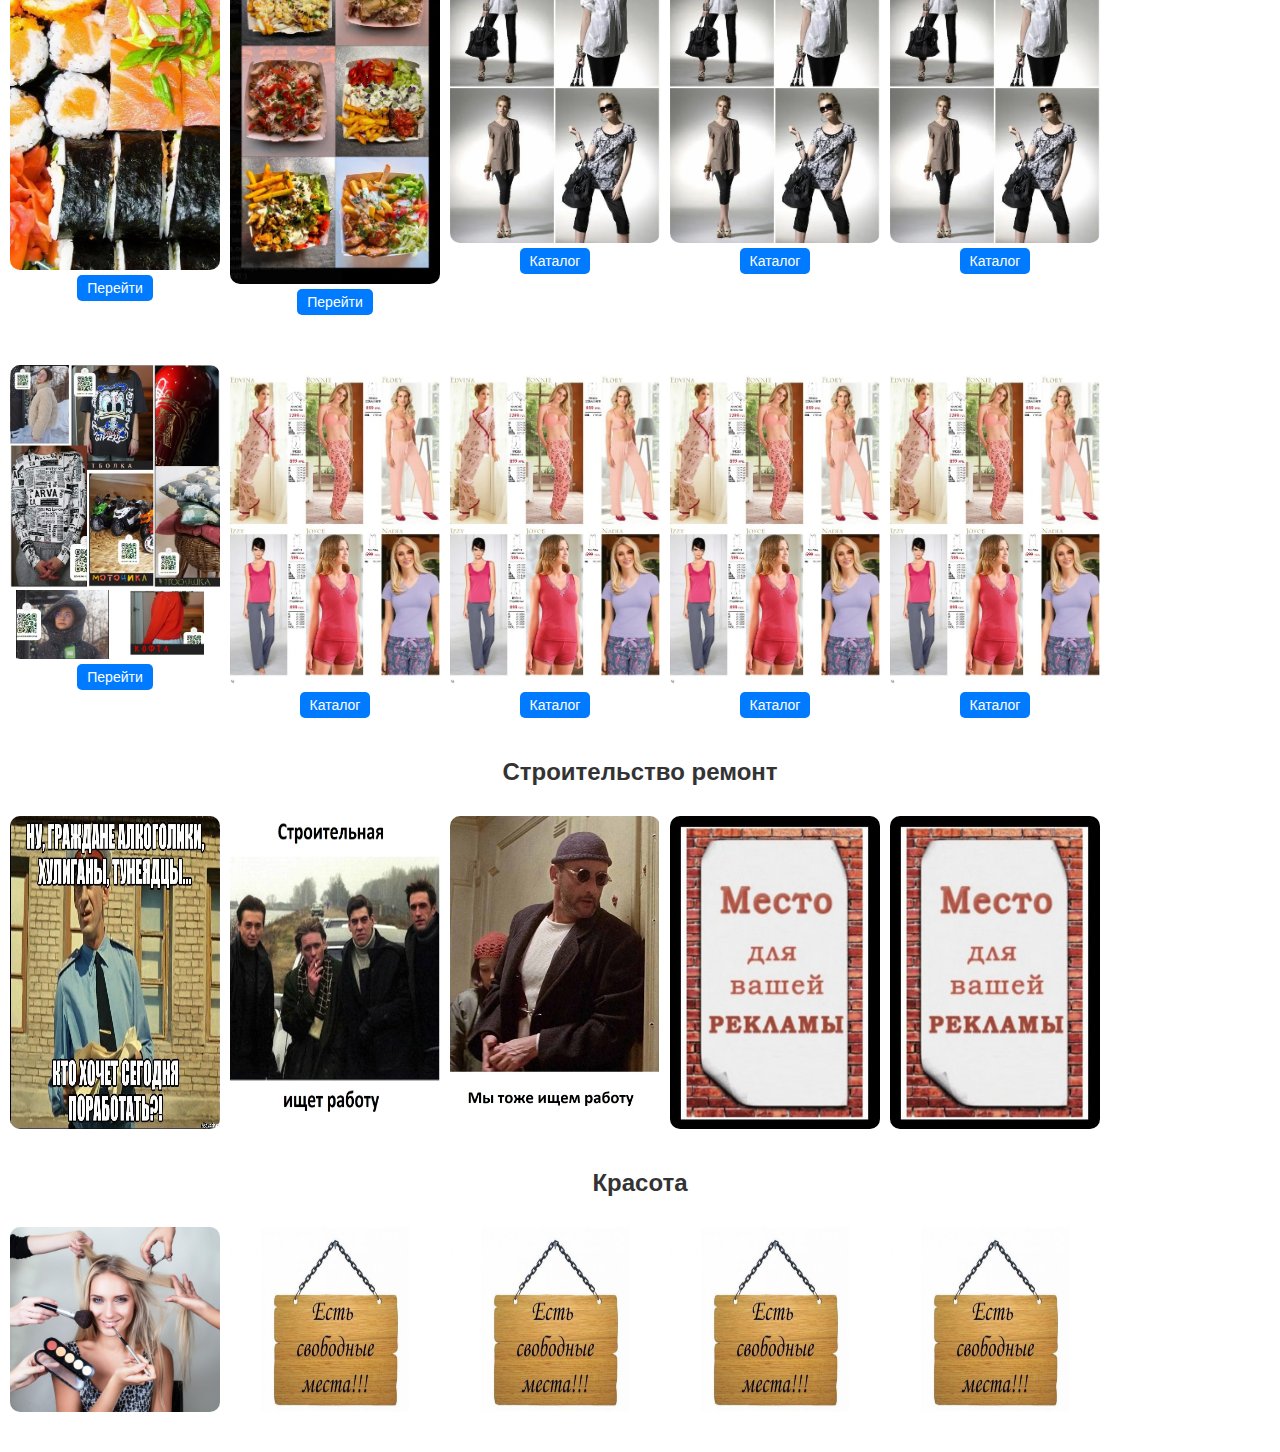
==== commit 94568f27: "Update index.html" ====
--- a/index.html
+++ b/index.html
@@ -239,8 +239,8 @@
     <h2></h2>
     <div class="images-container">
         <div class="image-wrapper">
-            <img src="katalog/katalog1/image99.jpg" alt="Услуги 1" onclick="openFullscreen(this)">
-            <a href="katalog1.html" class="catalog-button" target="_blank">Каталог</a>
+            <img src="katalog/forme.jpg" alt="Услуги 1" onclick="openFullscreen(this)">
+            <a href="https://t.me/showroomformee" class="catalog-button" target="_blank">Перейти</a>
         </div>
         <div class="image-wrapper">
             <img src="katalog/katalog1/image99.jpg" alt="Услуги 2" onclick="openFullscreen(this)">
